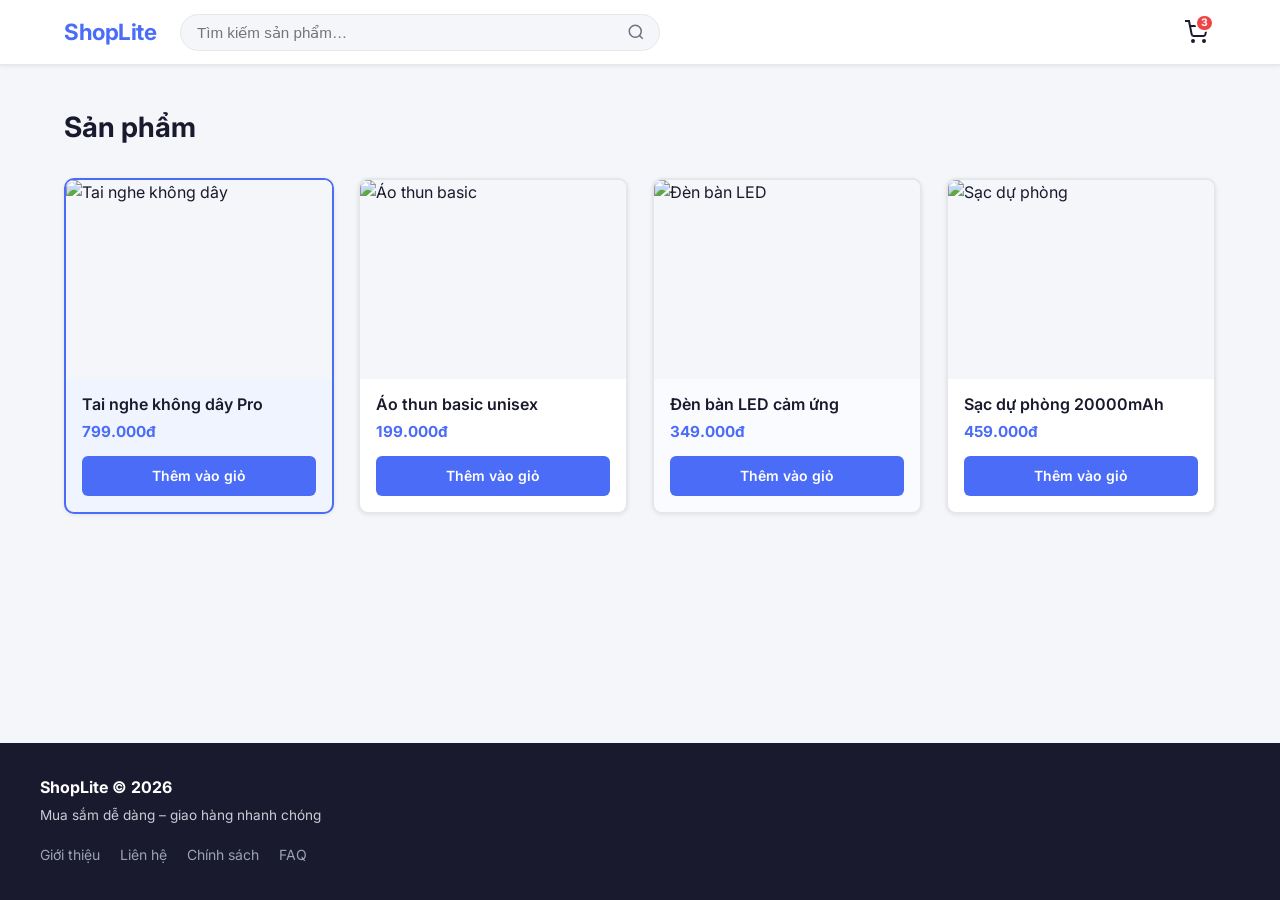
==== v1-html/index.html @ b0655deb "feat: add initial HTML/CSS static site implementation Introduces v1-html directory with a minimal, c" ====
<!DOCTYPE html>
<html lang="vi">
<head>
  <meta charset="UTF-8">
  <meta name="viewport" content="width=device-width, initial-scale=1.0">
  <title>ShopLite – Cửa hàng trực tuyến</title>
  <link rel="stylesheet" href="style.css">
</head>
<body>

  <header class="site-header">
    <div class="header-inner">
      <a href="/" class="logo" aria-label="ShopLite – trang chủ">ShopLite</a>

      <form class="search-form" role="search">
        <label for="search-input" class="sr-only">Tìm kiếm sản phẩm</label>
        <input
          type="search"
          id="search-input"
          name="q"
          placeholder="Tìm kiếm sản phẩm…"
          autocomplete="off"
        >
        <button type="submit" aria-label="Tìm kiếm">
          <svg aria-hidden="true" focusable="false" width="18" height="18" viewBox="0 0 24 24" fill="none" stroke="currentColor" stroke-width="2">
            <circle cx="11" cy="11" r="8"/><line x1="21" y1="21" x2="16.65" y2="16.65"/>
          </svg>
        </button>
      </form>

      <a href="/cart" class="cart-link" aria-label="Giỏ hàng – 3 sản phẩm">
        <svg aria-hidden="true" focusable="false" width="24" height="24" viewBox="0 0 24 24" fill="none" stroke="currentColor" stroke-width="2">
          <circle cx="9" cy="21" r="1"/><circle cx="20" cy="21" r="1"/>
          <path d="M1 1h4l2.68 13.39a2 2 0 0 0 2 1.61h9.72a2 2 0 0 0 2-1.61L23 6H6"/>
        </svg>
        <span class="cart-badge" aria-hidden="true">3</span>
      </a>
    </div>
  </header>

  <main>
    <section class="product-section">
      <h1>Sản phẩm</h1>

      <div class="product-grid">

        <article id="featured-card" class="product-card" data-category="electronics">
          <div class="card-image-wrap">
            <img src="https://placehold.co/300x220/e8f0fe/4a6cf7?text=Sản+phẩm+1" alt="Tai nghe không dây">
          </div>
          <h2 class="product-title">Tai nghe không dây Pro</h2>
          <p class="product-price">799.000đ</p>
          <button type="button" class="btn-add-cart">Thêm vào giỏ</button>
        </article>

        <article class="product-card" data-category="clothing">
          <div class="card-image-wrap">
            <img src="https://placehold.co/300x220/fce8e8/cf4444?text=Sản+phẩm+2" alt="Áo thun basic">
          </div>
          <h2 class="product-title">Áo thun basic unisex</h2>
          <p class="product-price">199.000đ</p>
          <button type="button" class="btn-add-cart">Thêm vào giỏ</button>
        </article>

        <article class="product-card" data-category="home">
          <div class="card-image-wrap">
            <img src="https://placehold.co/300x220/e8fce8/44cf55?text=Sản+phẩm+3" alt="Đèn bàn LED">
          </div>
          <h2 class="product-title">Đèn bàn LED cảm ứng</h2>
          <p class="product-price">349.000đ</p>
          <button type="button" class="btn-add-cart">Thêm vào giỏ</button>
        </article>

        <article class="product-card" data-category="electronics">
          <div class="card-image-wrap">
            <img src="https://placehold.co/300x220/fef8e8/cf9a44?text=Sản+phẩm+4" alt="Sạc dự phòng">
          </div>
          <h2 class="product-title">Sạc dự phòng 20000mAh</h2>
          <p class="product-price">459.000đ</p>
          <button type="button" class="btn-add-cart">Thêm vào giỏ</button>
        </article>

      </div>
    </section>
  </main>

  <footer class="site-footer">
    <div class="footer-inner">
      <p class="footer-brand">ShopLite &copy; 2026</p>
      <p class="footer-tagline">Mua sắm dễ dàng – giao hàng nhanh chóng</p>
      <nav aria-label="Footer">
        <ul class="footer-links">
          <li><a href="/about">Giới thiệu</a></li>
          <li><a href="/contact">Liên hệ</a></li>
          <li><a href="/policy">Chính sách</a></li>
          <li><a href="/faq">FAQ</a></li>
        </ul>
      </nav>
    </div>
  </footer>

</body>
</html>
---- v1-html/style.css ----
/* ─── Web font ──────────────────────────────────────────────────────────────── */
@import url('https://fonts.googleapis.com/css2?family=Inter:wght@400;500;600;700&display=swap');

/* ─── Reset ─────────────────────────────────────────────────────────────────── */
*, *::before, *::after {
  box-sizing: border-box;
  margin: 0;
  padding: 0;
}

ul { list-style: none; }
img { max-width: 100%; display: block; }
button { cursor: pointer; font: inherit; border: none; background: none; }
a { color: inherit; text-decoration: none; }

/* ─── Tokens ─────────────────────────────────────────────────────────────────  */
:root {
  --color-primary:  #4a6cf7;
  --color-surface:  #ffffff;
  --color-bg:       #f5f6fa;
  --color-text:     #1a1a2e;
  --color-muted:    #6b7280;
  --color-border:   #e5e7eb;
  --color-accent:   #ef4444;
  --radius:         10px;
  --shadow-sm:      0 1px 4px rgba(0,0,0,.08);
  --shadow-hover:   0 6px 20px rgba(74,108,247,.18);
  --font:           'Inter', system-ui, sans-serif;
}

/* ─── Base ───────────────────────────────────────────────────────────────────  */
body {
  font-family: var(--font);
  background: var(--color-bg);
  color: var(--color-text);
  line-height: 1.6;
  min-height: 100dvh;
  display: flex;
  flex-direction: column;
}

.sr-only {
  position: absolute; width: 1px; height: 1px;
  padding: 0; margin: -1px; overflow: hidden;
  clip: rect(0,0,0,0); white-space: nowrap; border: 0;
}

/* ─── Header ─────────────────────────────────────────────────────────────────  */
.site-header {
  background: var(--color-surface);
  border-bottom: 1px solid var(--color-border);
  position: sticky;
  top: 0;
  z-index: 100;
  box-shadow: var(--shadow-sm);
}

.header-inner {
  max-width: 1200px;
  margin: 0 auto;
  padding: 0 24px;
  height: 64px;
  display: flex;
  align-items: center;
  gap: 24px;
}

.logo {
  font-size: 1.4rem;
  font-weight: 700;
  color: var(--color-primary);
  letter-spacing: -.5px;
  white-space: nowrap;
}

.search-form {
  flex: 1;
  max-width: 480px;
  display: flex;
  align-items: center;
  gap: 0;
  border: 1px solid var(--color-border);
  border-radius: 24px;
  overflow: hidden;
  background: var(--color-bg);
  transition: border-color .2s, box-shadow .2s;
}

.search-form:focus-within {
  border-color: var(--color-primary);
  box-shadow: 0 0 0 3px rgba(74,108,247,.15);
}

.search-form input[type="search"] {
  flex: 1;
  border: none;
  background: transparent;
  padding: 9px 16px;
  font-size: .95rem;
  color: var(--color-text);
  outline: none;
}

.search-form button {
  padding: 8px 14px;
  color: var(--color-muted);
  display: grid;
  place-items: center;
  transition: color .2s;
}

.search-form button:hover { color: var(--color-primary); }

.cart-link {
  position: relative;
  display: grid;
  place-items: center;
  width: 40px;
  height: 40px;
  border-radius: 50%;
  color: var(--color-text);
  transition: background .2s;
  margin-left: auto;
}

.cart-link:hover { background: var(--color-bg); }

.cart-badge {
  position: absolute;
  top: 2px;
  right: 2px;
  background: var(--color-accent);
  color: #fff;
  font-size: .65rem;
  font-weight: 700;
  min-width: 18px;
  height: 18px;
  border-radius: 9px;
  display: grid;
  place-items: center;
  padding: 0 4px;
  line-height: 1;
  border: 2px solid var(--color-surface);
}

/* ─── Main ───────────────────────────────────────────────────────────────────  */
main { flex: 1; }

.product-section {
  max-width: 1200px;
  margin: 0 auto;
  padding: 40px 24px;
}

.product-section h1 {
  font-size: 1.75rem;
  font-weight: 700;
  margin-bottom: 28px;
  color: var(--color-text);
}

/* ─── Product grid ───────────────────────────────────────────────────────────  */
.product-grid {
  display: grid;
  grid-template-columns: repeat(auto-fill, minmax(240px, 1fr));
  gap: 24px;
}

/* ── Specificity demo: 5 rules targeting .product-card / article ───────────── *
 *
 *  Specificity ladder (low → high):
 *
 *  1. article            (0,0,1)  — tag selector
 *  2. [data-category]    (0,1,0)  — attribute selector
 *  3. .product-card      (0,1,0)  — class selector  (same as attr, order wins)
 *  4. .product-card:nth-child(odd) (0,2,0) — class + pseudo-class
 *  5. .product-card:hover (0,2,0) — class + pseudo-class  (order > #4)
 *  6. #featured-card     (1,0,0)  — id selector  (beats all above)
 *
 * ─────────────────────────────────────────────────────────────────────────── */

/* 1. Tag — paints every article with a shared border */
article {
  border: 2px solid var(--color-border);
  border-radius: var(--radius);
}

/* 2. Attribute — anything with a data-category attribute gets a shadow */
[data-category] {
  box-shadow: var(--shadow-sm);
}

/* 3. Class — full card layout, overrides the tag's bare border-radius */
.product-card {
  background: var(--color-surface);
  border-radius: var(--radius);
  overflow: hidden;
  display: flex;
  flex-direction: column;
  transition: transform .2s, box-shadow .2s;
}

/* 4. Pseudo :nth-child(odd) — alternating background tint on odd cards */
.product-card:nth-child(odd) {
  background: #fafbff;
}

/* 5. Pseudo :hover — lift + deeper shadow on hover */
.product-card:hover {
  transform: translateY(-4px);
  box-shadow: var(--shadow-hover);
  border-color: var(--color-primary);
}

/* 6. ID — featured card gets a gold border, beating all class/tag rules */
#featured-card {
  border-color: var(--color-primary);
  border-width: 2px;
  background: #f0f4ff;
}

/* ─── Card internals ─────────────────────────────────────────────────────────  */
.card-image-wrap {
  overflow: hidden;
  aspect-ratio: 4/3;
  background: var(--color-bg);
}

.card-image-wrap img {
  width: 100%;
  height: 100%;
  object-fit: cover;
  transition: transform .3s;
}

.product-card:hover .card-image-wrap img {
  transform: scale(1.04);
}

.product-title {
  font-size: 1rem;
  font-weight: 600;
  padding: 14px 16px 4px;
  line-height: 1.4;
}

.product-price {
  font-size: .95rem;
  font-weight: 700;
  color: var(--color-primary);
  padding: 0 16px;
}

.btn-add-cart {
  margin: 12px 16px 16px;
  padding: 9px 0;
  background: var(--color-primary);
  color: #fff;
  font-size: .875rem;
  font-weight: 600;
  border-radius: 6px;
  text-align: center;
  transition: opacity .2s;
}

.btn-add-cart:hover { opacity: .85; }

/* ─── Footer ─────────────────────────────────────────────────────────────────  */
.site-footer {
  background: var(--color-text);
  color: #c9ccd6;
  padding: 32px 24px;
  margin-top: auto;
}

.footer-inner {
  max-width: 1200px;
  margin: 0 auto;
  display: flex;
  flex-wrap: wrap;
  align-items: center;
  gap: 8px 32px;
}

.footer-brand {
  font-weight: 700;
  font-size: 1rem;
  color: #fff;
}

.footer-tagline {
  font-size: .85rem;
  flex: 1 1 100%;
  margin-top: -4px;
}

.footer-links {
  display: flex;
  flex-wrap: wrap;
  gap: 4px 20px;
  margin-top: 8px;
}

.footer-links a {
  font-size: .875rem;
  color: #9ca3af;
  transition: color .2s;
}

.footer-links a:hover { color: #fff; }
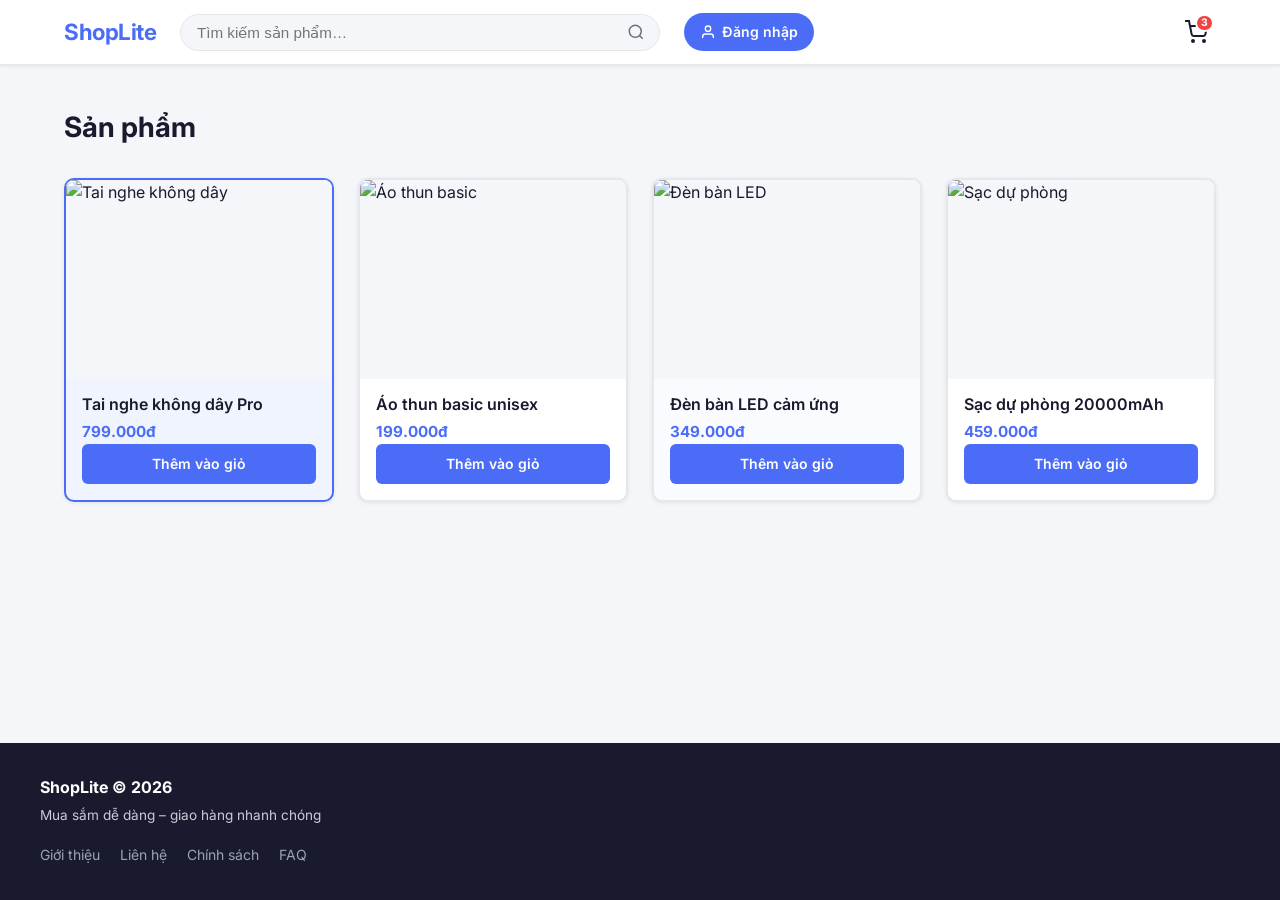
==== commit 64d75c10: "feat: add product page and enhance styling - Add product.html with product listing layout - Enhance " ====
--- a/v1-html/index.html
+++ b/v1-html/index.html
@@ -1,37 +1,44 @@
-<!DOCTYPE html>
+<!doctype html>
 <html lang="vi">
+
 <head>
-  <meta charset="UTF-8">
-  <meta name="viewport" content="width=device-width, initial-scale=1.0">
+  <meta charset="UTF-8" />
+  <meta name="viewport" content="width=device-width, initial-scale=1.0" />
   <title>ShopLite – Cửa hàng trực tuyến</title>
-  <link rel="stylesheet" href="style.css">
+  <link rel="stylesheet" href="style.css" />
 </head>
+
 <body>
-
   <header class="site-header">
     <div class="header-inner">
       <a href="/" class="logo" aria-label="ShopLite – trang chủ">ShopLite</a>
 
       <form class="search-form" role="search">
         <label for="search-input" class="sr-only">Tìm kiếm sản phẩm</label>
-        <input
-          type="search"
-          id="search-input"
-          name="q"
-          placeholder="Tìm kiếm sản phẩm…"
-          autocomplete="off"
-        >
+        <input type="search" id="search-input" name="q" placeholder="Tìm kiếm sản phẩm…" autocomplete="off" />
         <button type="submit" aria-label="Tìm kiếm">
-          <svg aria-hidden="true" focusable="false" width="18" height="18" viewBox="0 0 24 24" fill="none" stroke="currentColor" stroke-width="2">
-            <circle cx="11" cy="11" r="8"/><line x1="21" y1="21" x2="16.65" y2="16.65"/>
+          <svg aria-hidden="true" focusable="false" width="18" height="18" viewBox="0 0 24 24" fill="none"
+            stroke="currentColor" stroke-width="2">
+            <circle cx="11" cy="11" r="8" />
+            <line x1="21" y1="21" x2="16.65" y2="16.65" />
           </svg>
         </button>
       </form>
 
+      <button type="button" class="btn-login" aria-label="Đăng nhập">
+        <svg aria-hidden="true" focusable="false" width="16" height="16" viewBox="0 0 24 24" fill="none"
+          stroke="currentColor" stroke-width="2">
+          <path d="M20 21v-2a4 4 0 0 0-4-4H8a4 4 0 0 0-4 4v2" />
+          <circle cx="12" cy="7" r="4" />
+        </svg>
+        <span class="btn-login-label">Đăng nhập</span>
+      </button>
       <a href="/cart" class="cart-link" aria-label="Giỏ hàng – 3 sản phẩm">
-        <svg aria-hidden="true" focusable="false" width="24" height="24" viewBox="0 0 24 24" fill="none" stroke="currentColor" stroke-width="2">
-          <circle cx="9" cy="21" r="1"/><circle cx="20" cy="21" r="1"/>
-          <path d="M1 1h4l2.68 13.39a2 2 0 0 0 2 1.61h9.72a2 2 0 0 0 2-1.61L23 6H6"/>
+        <svg aria-hidden="true" focusable="false" width="24" height="24" viewBox="0 0 24 24" fill="none"
+          stroke="currentColor" stroke-width="2">
+          <circle cx="9" cy="21" r="1" />
+          <circle cx="20" cy="21" r="1" />
+          <path d="M1 1h4l2.68 13.39a2 2 0 0 0 2 1.61h9.72a2 2 0 0 0 2-1.61L23 6H6" />
         </svg>
         <span class="cart-badge" aria-hidden="true">3</span>
       </a>
@@ -43,10 +50,10 @@
       <h1>Sản phẩm</h1>
 
       <div class="product-grid">
-
         <article id="featured-card" class="product-card" data-category="electronics">
+          <a href="product.html" class="card-link" aria-label="Xem chi tiết Tai nghe không dây Pro"></a>
           <div class="card-image-wrap">
-            <img src="https://placehold.co/300x220/e8f0fe/4a6cf7?text=Sản+phẩm+1" alt="Tai nghe không dây">
+            <img src="https://placehold.co/300x220/e8f0fe/4a6cf7?text=Sản+phẩm+1" alt="Tai nghe không dây" />
           </div>
           <h2 class="product-title">Tai nghe không dây Pro</h2>
           <p class="product-price">799.000đ</p>
@@ -54,8 +61,9 @@
         </article>
 
         <article class="product-card" data-category="clothing">
+          <a href="product.html" class="card-link" aria-label="Xem chi tiết Áo thun basic unisex"></a>
           <div class="card-image-wrap">
-            <img src="https://placehold.co/300x220/fce8e8/cf4444?text=Sản+phẩm+2" alt="Áo thun basic">
+            <img src="https://placehold.co/300x220/fce8e8/cf4444?text=Sản+phẩm+2" alt="Áo thun basic" />
           </div>
           <h2 class="product-title">Áo thun basic unisex</h2>
           <p class="product-price">199.000đ</p>
@@ -63,8 +71,9 @@
         </article>
 
         <article class="product-card" data-category="home">
+          <a href="product.html" class="card-link" aria-label="Xem chi tiết Đèn bàn LED cảm ứng"></a>
           <div class="card-image-wrap">
-            <img src="https://placehold.co/300x220/e8fce8/44cf55?text=Sản+phẩm+3" alt="Đèn bàn LED">
+            <img src="https://placehold.co/300x220/e8fce8/44cf55?text=Sản+phẩm+3" alt="Đèn bàn LED" />
           </div>
           <h2 class="product-title">Đèn bàn LED cảm ứng</h2>
           <p class="product-price">349.000đ</p>
@@ -72,14 +81,14 @@
         </article>
 
         <article class="product-card" data-category="electronics">
+          <a href="product.html" class="card-link" aria-label="Xem chi tiết Sạc dự phòng 20000mAh"></a>
           <div class="card-image-wrap">
-            <img src="https://placehold.co/300x220/fef8e8/cf9a44?text=Sản+phẩm+4" alt="Sạc dự phòng">
+            <img src="https://placehold.co/300x220/fef8e8/cf9a44?text=Sản+phẩm+4" alt="Sạc dự phòng" />
           </div>
           <h2 class="product-title">Sạc dự phòng 20000mAh</h2>
           <p class="product-price">459.000đ</p>
           <button type="button" class="btn-add-cart">Thêm vào giỏ</button>
         </article>
-
       </div>
     </section>
   </main>
@@ -98,6 +107,6 @@
       </nav>
     </div>
   </footer>
+</body>
 
-</body>
-</html>
+</html>
--- a/v1-html/style.css
+++ b/v1-html/style.css
@@ -1,310 +1,418 @@
 /* ─── Web font ──────────────────────────────────────────────────────────────── */
+/* Tải font Inter từ Google Fonts với các độ đậm 400/500/600/700 */
 @import url('https://fonts.googleapis.com/css2?family=Inter:wght@400;500;600;700&display=swap');
 
 /* ─── Reset ─────────────────────────────────────────────────────────────────── */
+/* Áp dụng cho mọi phần tử, kể cả pseudo-element ::before và ::after */
 *, *::before, *::after {
-  box-sizing: border-box;
-  margin: 0;
-  padding: 0;
-}
-
-ul { list-style: none; }
-img { max-width: 100%; display: block; }
-button { cursor: pointer; font: inherit; border: none; background: none; }
-a { color: inherit; text-decoration: none; }
+  box-sizing: border-box; /* padding/border tính vào width, không làm to thêm phần tử */
+  margin: 0;              /* xóa margin mặc định của trình duyệt */
+  padding: 0;             /* xóa padding mặc định của trình duyệt */
+}
+
+ul { list-style: none; }                                  /* bỏ dấu chấm đầu dòng của danh sách */
+img { max-width: 100%; display: block; }                  /* ảnh không tràn khung cha; block xóa khoảng trắng thừa bên dưới */
+button { cursor: pointer; font: inherit; border: none; background: none; } /* nút kế thừa font của cha, bỏ viền và nền mặc định */
+a { color: inherit; text-decoration: none; }              /* link kế thừa màu chữ, bỏ gạch chân */
 
 /* ─── Tokens ─────────────────────────────────────────────────────────────────  */
+/* Biến CSS toàn cục — định nghĩa một lần, dùng ở mọi nơi */
 :root {
-  --color-primary:  #4a6cf7;
-  --color-surface:  #ffffff;
-  --color-bg:       #f5f6fa;
-  --color-text:     #1a1a2e;
-  --color-muted:    #6b7280;
-  --color-border:   #e5e7eb;
-  --color-accent:   #ef4444;
-  --radius:         10px;
-  --shadow-sm:      0 1px 4px rgba(0,0,0,.08);
-  --shadow-hover:   0 6px 20px rgba(74,108,247,.18);
-  --font:           'Inter', system-ui, sans-serif;
+  --color-primary:  #4a6cf7; /* màu chủ đạo (xanh dương) */
+  --color-surface:  #ffffff; /* màu nền thẻ / header */
+  --color-bg:       #f5f6fa; /* màu nền trang */
+  --color-text:     #1a1a2e; /* màu chữ chính */
+  --color-muted:    #6b7280; /* màu chữ phụ / mờ */
+  --color-border:   #e5e7eb; /* màu đường viền */
+  --color-accent:   #ef4444; /* màu nhấn (đỏ) dùng cho badge giỏ hàng */
+  --radius:         10px;    /* bo góc dùng chung */
+  --shadow-sm:      0 1px 4px rgba(0,0,0,.08);          /* bóng nhẹ (offset-x | offset-y | blur-radius | màu bóng) */
+  --shadow-hover:   0 6px 20px rgba(74,108,247,.18);    /* bóng khi hover */
+  --font:           'Inter', system-ui, sans-serif;      /* font ưu tiên: Inter → font hệ thống → sans-serif */
 }
 
 /* ─── Base ───────────────────────────────────────────────────────────────────  */
 body {
-  font-family: var(--font);
-  background: var(--color-bg);
-  color: var(--color-text);
-  line-height: 1.6;
-  min-height: 100dvh;
-  display: flex;
-  flex-direction: column;
-}
-
+  font-family: var(--font);      /* dùng biến font đã định nghĩa */
+  background: var(--color-bg);   /* nền xám nhạt cho toàn trang */
+  color: var(--color-text);      /* màu chữ mặc định */
+  line-height: 1.6;              /* khoảng cách giữa các dòng chữ */
+  min-height: 100dvh;            /* body chiếm ít nhất toàn chiều cao viewport */
+  display: flex;                 /* dùng flexbox để đẩy footer xuống đáy */
+  flex-direction: column;        /* xếp các con theo chiều dọc */
+}
+
+/* Ẩn nội dung khỏi màn hình nhưng vẫn cho screen reader đọc được.
+   KHÔNG dùng display:none hay visibility:hidden vì screen reader sẽ bỏ qua hoàn toàn.
+   Dùng cho text mô tả icon, label ẩn, heading chỉ dành cho accessibility. */
 .sr-only {
-  position: absolute; width: 1px; height: 1px;
-  padding: 0; margin: -1px; overflow: hidden;
-  clip: rect(0,0,0,0); white-space: nowrap; border: 0;
+  position: absolute;    /* tách khỏi luồng bố cục, không chiếm chỗ */
+  width: 1px;            /* thu nhỏ về 1px thay vì 0 — một số screen reader bỏ qua phần tử có width:0 */
+  height: 1px;
+  padding: 0;            /* đảm bảo không có kích thước thực */
+  margin: -1px;          /* kéo ra ngoài viewport, tránh gây ra thanh cuộn */
+  overflow: hidden;      /* cắt nội dung tràn ra ngoài vùng 1×1px */
+  clip: rect(0,0,0,0);   /* cắt vùng hiển thị về 0 (hỗ trợ trình duyệt cũ) */
+  white-space: nowrap;   /* không xuống dòng — tránh tạo thêm chiều cao */
+  border: 0;             /* bỏ viền */
 }
 
 /* ─── Header ─────────────────────────────────────────────────────────────────  */
 .site-header {
-  background: var(--color-surface);
-  border-bottom: 1px solid var(--color-border);
-  position: sticky;
-  top: 0;
-  z-index: 100;
-  box-shadow: var(--shadow-sm);
+  background: var(--color-surface); /* nền trắng */
+  border-bottom: 1px solid var(--color-border); /* đường kẻ dưới header */
+  position: sticky;  /* header dính trên cùng khi cuộn */
+  top: 0;            /* dính vào mép trên viewport */
+  z-index: 100;      /* nằm trên các phần tử khác */
+  box-shadow: var(--shadow-sm); /* bóng nhẹ tạo chiều sâu */
 }
 
 .header-inner {
-  max-width: 1200px;
-  margin: 0 auto;
-  padding: 0 24px;
-  height: 64px;
+  max-width: 1200px; /* giới hạn chiều rộng nội dung */
+  margin: 0 auto;    /* căn giữa theo chiều ngang (trên/dưới | trái/phải) */
+  padding: 0 24px;   /* khoảng cách hai bên */
+  height: 64px;      /* chiều cao cố định */
+  display: flex;     /* xếp logo + search + cart theo hàng ngang */
+  align-items: center; /* căn giữa theo chiều dọc */
+  gap: 24px;         /* khoảng cách giữa các con */
+}
+
+.logo {
+  font-size: 1.4rem;           /* cỡ chữ lớn */
+  font-weight: 700;            /* chữ đậm */
+  color: var(--color-primary); /* màu xanh chủ đạo */
+  letter-spacing: -.5px;       /* thu hẹp khoảng cách chữ một chút */
+  white-space: nowrap;         /* không xuống dòng */
+}
+
+.search-form {
+  flex: 1;                             /* chiếm hết không gian còn lại */
+  min-width: 0;                        /* cho phép search form co lại dưới nội dung, tránh navbar tràn */
+  max-width: 480px;                    /* nhưng không quá 480px */
+  display: flex;                       /* input + button nằm cùng hàng */
+  align-items: center;                 /* căn giữa dọc */
+  gap: 0;                              /* không có khoảng cách giữa input và button */
+  border: 1px solid var(--color-border); /* viền xung quanh cả form */
+  border-radius: 24px;                 /* bo tròn kiểu pill */
+  overflow: hidden;                    /* cắt các góc vuông bên trong */
+  background: var(--color-bg);         /* nền xám nhạt */
+  transition: border-color .2s, box-shadow .2s; /* hiệu ứng khi focus */
+}
+
+/* Khi bất kỳ phần tử con nào trong form được focus */
+.search-form:focus-within {
+  border-color: var(--color-primary);          /* đổi màu viền thành xanh */
+  box-shadow: 0 0 0 3px rgba(74,108,247,.15);  /* thêm vầng sáng xanh */
+}
+
+.search-form input[type="search"] {
+  flex: 1;              /* input chiếm hết chiều rộng còn lại */
+  border: none;         /* bỏ viền riêng của input */
+  background: transparent; /* trong suốt, dùng nền của form */
+  padding: 9px 16px;    /* khoảng đệm bên trong */
+  font-size: .95rem;    /* cỡ chữ hơi nhỏ hơn mặc định */
+  color: var(--color-text); /* màu chữ */
+  outline: none;        /* bỏ viền focus mặc định của trình duyệt */
+}
+
+.search-form button {
+  padding: 8px 14px;           /* vùng click đủ rộng */
+  color: var(--color-muted);   /* icon màu xám */
+  display: grid;               /* dùng grid để căn giữa icon */
+  place-items: center;         /* căn giữa cả ngang lẫn dọc */
+  transition: color .2s;       /* hiệu ứng đổi màu khi hover */
+}
+
+.search-form button:hover { color: var(--color-primary); } /* hover icon đổi thành xanh */
+
+.btn-login {
+  display: flex;          /* icon và text nằm cùng hàng */
+  align-items: center;    /* căn giữa dọc */
+  gap: 6px;               /* khoảng cách giữa icon và text */
+  padding: 8px 16px;      /* khoảng đệm bên trong */
+  background: var(--color-primary); /* nền xanh chủ đạo */
+  color: #fff;            /* chữ trắng */
+  font-size: .875rem;     /* cỡ chữ nhỏ */
+  font-weight: 600;       /* đậm vừa */
+  border-radius: 20px;    /* bo tròn kiểu pill */
+  white-space: nowrap;    /* không xuống dòng */
+  transition: opacity .2s, box-shadow .2s; /* hiệu ứng khi hover */
+}
+
+.btn-login:hover {
+  opacity: .88;                    /* làm mờ nhẹ */
+  box-shadow: var(--shadow-hover); /* đổ bóng xanh */
+}
+
+/* Màn hẹp (< 540px): ẩn label, chỉ hiện icon để navbar không vỡ */
+@media (max-width: 540px) {
+  .btn-login-label { display: none; }
+}
+
+.cart-link {
+  position: relative;       /* để badge con có thể dùng position: absolute */
+  display: grid;            /* căn giữa icon giỏ hàng */
+  place-items: center;      /* căn giữa cả ngang lẫn dọc */
+  width: 40px;              /* kích thước nút tròn */
+  height: 40px;
+  border-radius: 50%;       /* hình tròn */
+  color: var(--color-text); /* màu icon */
+  transition: background .2s; /* hiệu ứng nền khi hover */
+  margin-left: auto;        /* đẩy giỏ hàng sang bên phải */
+}
+
+.cart-link:hover { background: var(--color-bg); } /* hover hiện nền xám nhạt */
+
+.cart-badge {
+  position: absolute; /* tách khỏi luồng, đặt chồng lên icon */
+  top: 2px;           /* cách mép trên 2px */
+  right: 2px;         /* cách mép phải 2px */
+  background: var(--color-accent); /* nền đỏ */
+  color: #fff;        /* chữ trắng */
+  font-size: .65rem;  /* chữ rất nhỏ */
+  font-weight: 700;   /* đậm */
+  min-width: 18px;    /* đủ rộng cho số 1 chữ số */
+  height: 18px;       /* chiều cao cố định */
+  border-radius: 9px; /* bo tròn (pill khi có 2 chữ số) */
+  display: grid;      /* căn giữa số bên trong */
+  place-items: center;
+  padding: 0 4px;     /* khoảng đệm ngang khi số 2 chữ số */
+  line-height: 1;     /* tránh badge bị cao hơn cần */
+  border: 2px solid var(--color-surface); /* viền trắng tạo tách biệt với icon */
+}
+
+/* ─── Main ───────────────────────────────────────────────────────────────────  */
+main { flex: 1; } /* main chiếm hết không gian dọc còn lại, đẩy footer xuống đáy */
+
+.product-section {
+  max-width: 1200px; /* giới hạn chiều rộng */
+  margin: 0 auto;    /* căn giữa */
+  padding: 40px 24px; /* trên/dưới 40px, hai bên 24px */
+}
+
+.product-section h1 {
+  font-size: 1.75rem;  /* tiêu đề lớn */
+  font-weight: 700;    /* đậm */
+  margin-bottom: 28px; /* khoảng cách xuống lưới sản phẩm */
+  color: var(--color-text);
+}
+
+/* ─── Product grid ───────────────────────────────────────────────────────────  */
+.product-grid {
+  display: grid;                                    /* bố cục lưới */
+  grid-template-columns: repeat(auto-fill, minmax(220px, 1fr)); /* tự động chia cột: tối thiểu 220px, tối đa 1fr */
+  gap: 24px;                                        /* khoảng cách giữa các thẻ */
+}
+
+/* ── Demo độ ưu tiên (specificity): 5 rule nhắm vào .product-card / article ── *
+ *
+ *  Thang độ ưu tiên (thấp → cao):
+ *
+ *  1. article            (0,0,1)  — selector tag
+ *  2. [data-category]    (0,1,0)  — selector thuộc tính
+ *  3. .product-card      (0,1,0)  — selector class (bằng attr, thứ tự viết quyết định)
+ *  4. .product-card:nth-child(odd) (0,2,0) — class + pseudo-class, :nth-child(odd) là pseudo-class chọn các phần tử con ở vị trí lẻ (1, 3, 5, 7…) trong cùng một cha.
+ *  5. .product-card:hover (0,2,0) — class + pseudo-class (thứ tự sau #4)
+ *  6. #featured-card     (1,0,0)  — selector id (thắng tất cả các rule trên)
+ *
+ * ─────────────────────────────────────────────────────────────────────────── */
+
+/* 1. Tag — áp viền chung cho mọi article */
+article {
+  border: 2px solid var(--color-border); /* viền mặc định cho mọi article */
+  border-radius: var(--radius);          /* bo góc */
+}
+
+/* 2. Thuộc tính — bất kỳ phần tử có data-category đều có bóng */
+[data-category] {
+  box-shadow: var(--shadow-sm); /* thêm bóng cho thẻ có thuộc tính data-category */
+}
+
+/* 3. Class — layout đầy đủ của thẻ, ghi đè border-radius từ rule tag */
+.product-card {
+  background: var(--color-surface); /* nền trắng */
+  border-radius: var(--radius);     /* bo góc */
+  overflow: hidden;                 /* cắt ảnh không tràn ra ngoài bo góc */
+  display: flex;                    /* xếp ảnh + nội dung theo chiều dọc */
+  flex-direction: column;
+  position: relative;               /* làm gốc tọa độ cho .card-link absolute bên trong */
+  transition: transform .2s, box-shadow .2s; /* hiệu ứng nâng thẻ khi hover */
+}
+
+/* Link vô hình trải khắp card (stretched link pattern) — toàn bộ card click được */
+.card-link {
+  position: absolute; /* tách khỏi luồng, phủ lên toàn card */
+  inset: 0;           /* top/right/bottom/left đều = 0 */
+  z-index: 1;         /* nằm trên nội dung card, dưới button */
+}
+
+/* 4. Pseudo :nth-child(odd) — thẻ lẻ có màu nền xen kẽ */
+.product-card:nth-child(odd) {
+  background: #fafbff; /* thẻ lẻ (1,3,5…) có nền xanh cực nhạt */
+}
+
+/* 5. Pseudo :hover — nâng thẻ và tăng bóng khi hover */
+.product-card:hover {
+  transform: translateY(-4px);      /* nâng thẻ lên 4px */
+  box-shadow: var(--shadow-hover);  /* bóng đậm hơn */
+  border-color: var(--color-primary); /* viền đổi thành xanh */
+}
+
+/* 6. ID — thẻ nổi bật có viền xanh, thắng mọi rule class/tag */
+#featured-card {
+  border-color: var(--color-primary); /* viền xanh cho thẻ nổi bật */
+  border-width: 2px;                  /* độ dày viền */
+  background: #f0f4ff;                /* nền xanh nhạt */
+}
+
+/* ─── Card internals ─────────────────────────────────────────────────────────  */
+.card-image-wrap {
+  overflow: hidden;          /* cắt ảnh khi scale */
+  aspect-ratio: 4/3;         /* tỉ lệ khung ảnh cố định 4:3 */
+  background: var(--color-bg); /* nền xám khi ảnh chưa tải */
+}
+
+.card-image-wrap img {
+  width: 100%;             /* ảnh chiếm toàn chiều rộng khung */
+  height: 100%;            /* ảnh chiếm toàn chiều cao khung */
+  object-fit: cover;       /* cắt ảnh để vừa khung, không bị méo */
+  transition: transform .3s; /* hiệu ứng zoom khi hover */
+}
+
+/* Khi hover vào card, ảnh bên trong zoom nhẹ */
+.product-card:hover .card-image-wrap img {
+  transform: scale(1.04); /* phóng to 4% */
+}
+
+.product-title {
+  font-size: 1rem;          /* cỡ chữ tên sản phẩm */
+  font-weight: 600;         /* hơi đậm */
+  padding: 14px 16px 4px;   /* trên 14px, hai bên 16px, dưới 4px */
+  line-height: 1.4;         /* khoảng cách dòng */
+}
+
+.product-price {
+  font-size: .95rem;             /* cỡ chữ giá */
+  font-weight: 700;              /* đậm */
+  color: var(--color-primary);   /* màu xanh */
+  padding: 0 16px;               /* khoảng cách hai bên */
+}
+
+.btn-add-cart {
+  margin: auto 16px 16px;        /* auto trên đẩy nút xuống đáy card (flex column), giữ các card cao bằng nhau */
+  position: relative;            /* nằm trên .card-link để vẫn click được */
+  z-index: 2;
+  padding: 9px 0;                /* khoảng đệm trên dưới */
+  background: var(--color-primary); /* nền xanh */
+  color: #fff;                   /* chữ trắng */
+  font-size: .875rem;            /* cỡ chữ nhỏ */
+  font-weight: 600;              /* đậm vừa */
+  border-radius: 6px;            /* bo góc nhẹ */
+  text-align: center;            /* căn giữa chữ */
+  transition: opacity .2s;       /* hiệu ứng mờ khi hover */
+}
+
+.btn-add-cart:hover { opacity: .85; } /* hover làm mờ nút 15% */
+
+/* ─── Footer ─────────────────────────────────────────────────────────────────  */
+.site-footer {
+  background: var(--color-text); /* nền tối (dùng màu chữ chính làm nền) */
+  color: #c9ccd6;                /* chữ xám sáng trên nền tối */
+  padding: 32px 24px;            /* khoảng đệm */
+  margin-top: auto;              /* đẩy footer xuống đáy trang */
+}
+
+.footer-inner {
+  max-width: 1200px;   /* giới hạn chiều rộng */
+  margin: 0 auto;      /* căn giữa */
+  display: flex;       /* xếp các con theo hàng ngang */
+  flex-wrap: wrap;     /* xuống dòng khi không đủ chỗ */
+  align-items: center; /* căn giữa dọc */
+  gap: 8px 32px;       /* khoảng cách: 8px dọc, 32px ngang */
+}
+
+.footer-brand {
+  font-weight: 700; /* tên thương hiệu đậm */
+  font-size: 1rem;
+  color: #fff;      /* trắng nổi bật trên nền tối */
+}
+
+.footer-tagline {
+  font-size: .85rem;  /* chữ nhỏ */
+  flex: 1 1 100%;     /* flex-grow:1 (phình to) | flex-shrink:1 (thu nhỏ) | flex-basis:100% (chiếm hết hàng → tự xuống dòng riêng) */
+  margin-top: -4px;   /* kéo sát lên tên thương hiệu */
+}
+
+.footer-links {
+  display: flex;   /* các link nằm ngang */
+  flex-wrap: wrap; /* xuống dòng nếu cần */
+  gap: 4px 20px;   /* khoảng cách: 4px dọc, 20px ngang */
+  margin-top: 8px; /* cách phần trên 8px */
+}
+
+.footer-links a {
+  font-size: .875rem;    /* chữ nhỏ */
+  color: #9ca3af;        /* xám nhạt */
+  transition: color .2s; /* hiệu ứng đổi màu khi hover */
+}
+
+.footer-links a:hover { color: #fff; } /* hover link đổi thành trắng */
+
+/* ─── Product Detail ─────────────────────────────────────────────────────────  */
+.product-detail-grid {
+  display: grid;
+  grid-template-columns: 1fr;  /* mobile-first: 1 cột */
+  gap: 32px;
+}
+
+/* Từ 768px: 2 cột bằng nhau — ảnh trái, thông tin phải */
+@media (min-width: 768px) {
+  .product-detail-grid {
+    grid-template-columns: 1fr 1fr;
+  }
+}
+
+.detail-image {
+  border-radius: var(--radius); /* bo góc đồng bộ với card */
+  overflow: hidden;             /* cắt ảnh không tràn bo góc */
+  aspect-ratio: 4/3;            /* tỉ lệ ảnh cố định */
+  background: var(--color-bg);  /* nền xám khi ảnh chưa tải */
+}
+
+.detail-image img {
+  width: 100%;
+  height: 100%;
+  object-fit: cover; /* cắt ảnh vừa khung, không méo */
+}
+
+.product-detail-info {
   display: flex;
-  align-items: center;
-  gap: 24px;
-}
-
-.logo {
-  font-size: 1.4rem;
+  flex-direction: column; /* tên → giá → mô tả → nút theo chiều dọc */
+  gap: 16px;
+}
+
+/* Specificity (0,2,0) — thắng .product-section h1 (0,1,1) để bỏ margin-bottom */
+.product-detail-grid .detail-title {
+  font-size: 1.5rem;
+  font-weight: 700;
+  line-height: 1.3;
+  margin-bottom: 0;
+}
+
+.detail-price {
+  font-size: 1.5rem;           /* giá nổi bật */
   font-weight: 700;
   color: var(--color-primary);
-  letter-spacing: -.5px;
-  white-space: nowrap;
-}
-
-.search-form {
-  flex: 1;
-  max-width: 480px;
-  display: flex;
-  align-items: center;
-  gap: 0;
-  border: 1px solid var(--color-border);
-  border-radius: 24px;
-  overflow: hidden;
-  background: var(--color-bg);
-  transition: border-color .2s, box-shadow .2s;
-}
-
-.search-form:focus-within {
-  border-color: var(--color-primary);
-  box-shadow: 0 0 0 3px rgba(74,108,247,.15);
-}
-
-.search-form input[type="search"] {
-  flex: 1;
-  border: none;
-  background: transparent;
-  padding: 9px 16px;
-  font-size: .95rem;
-  color: var(--color-text);
-  outline: none;
-}
-
-.search-form button {
-  padding: 8px 14px;
-  color: var(--color-muted);
-  display: grid;
-  place-items: center;
-  transition: color .2s;
-}
-
-.search-form button:hover { color: var(--color-primary); }
-
-.cart-link {
-  position: relative;
-  display: grid;
-  place-items: center;
-  width: 40px;
-  height: 40px;
-  border-radius: 50%;
-  color: var(--color-text);
-  transition: background .2s;
-  margin-left: auto;
-}
-
-.cart-link:hover { background: var(--color-bg); }
-
-.cart-badge {
-  position: absolute;
-  top: 2px;
-  right: 2px;
-  background: var(--color-accent);
-  color: #fff;
-  font-size: .65rem;
-  font-weight: 700;
-  min-width: 18px;
-  height: 18px;
-  border-radius: 9px;
-  display: grid;
-  place-items: center;
-  padding: 0 4px;
-  line-height: 1;
-  border: 2px solid var(--color-surface);
-}
-
-/* ─── Main ───────────────────────────────────────────────────────────────────  */
-main { flex: 1; }
-
-.product-section {
-  max-width: 1200px;
-  margin: 0 auto;
-  padding: 40px 24px;
-}
-
-.product-section h1 {
-  font-size: 1.75rem;
-  font-weight: 700;
-  margin-bottom: 28px;
-  color: var(--color-text);
-}
-
-/* ─── Product grid ───────────────────────────────────────────────────────────  */
-.product-grid {
-  display: grid;
-  grid-template-columns: repeat(auto-fill, minmax(240px, 1fr));
-  gap: 24px;
-}
-
-/* ── Specificity demo: 5 rules targeting .product-card / article ───────────── *
- *
- *  Specificity ladder (low → high):
- *
- *  1. article            (0,0,1)  — tag selector
- *  2. [data-category]    (0,1,0)  — attribute selector
- *  3. .product-card      (0,1,0)  — class selector  (same as attr, order wins)
- *  4. .product-card:nth-child(odd) (0,2,0) — class + pseudo-class
- *  5. .product-card:hover (0,2,0) — class + pseudo-class  (order > #4)
- *  6. #featured-card     (1,0,0)  — id selector  (beats all above)
- *
- * ─────────────────────────────────────────────────────────────────────────── */
-
-/* 1. Tag — paints every article with a shared border */
-article {
-  border: 2px solid var(--color-border);
-  border-radius: var(--radius);
-}
-
-/* 2. Attribute — anything with a data-category attribute gets a shadow */
-[data-category] {
-  box-shadow: var(--shadow-sm);
-}
-
-/* 3. Class — full card layout, overrides the tag's bare border-radius */
-.product-card {
-  background: var(--color-surface);
-  border-radius: var(--radius);
-  overflow: hidden;
-  display: flex;
-  flex-direction: column;
-  transition: transform .2s, box-shadow .2s;
-}
-
-/* 4. Pseudo :nth-child(odd) — alternating background tint on odd cards */
-.product-card:nth-child(odd) {
-  background: #fafbff;
-}
-
-/* 5. Pseudo :hover — lift + deeper shadow on hover */
-.product-card:hover {
-  transform: translateY(-4px);
-  box-shadow: var(--shadow-hover);
-  border-color: var(--color-primary);
-}
-
-/* 6. ID — featured card gets a gold border, beating all class/tag rules */
-#featured-card {
-  border-color: var(--color-primary);
-  border-width: 2px;
-  background: #f0f4ff;
-}
-
-/* ─── Card internals ─────────────────────────────────────────────────────────  */
-.card-image-wrap {
-  overflow: hidden;
-  aspect-ratio: 4/3;
-  background: var(--color-bg);
-}
-
-.card-image-wrap img {
-  width: 100%;
-  height: 100%;
-  object-fit: cover;
-  transition: transform .3s;
-}
-
-.product-card:hover .card-image-wrap img {
-  transform: scale(1.04);
-}
-
-.product-title {
-  font-size: 1rem;
-  font-weight: 600;
-  padding: 14px 16px 4px;
-  line-height: 1.4;
-}
-
-.product-price {
-  font-size: .95rem;
-  font-weight: 700;
-  color: var(--color-primary);
-  padding: 0 16px;
-}
-
-.btn-add-cart {
-  margin: 12px 16px 16px;
-  padding: 9px 0;
-  background: var(--color-primary);
-  color: #fff;
-  font-size: .875rem;
-  font-weight: 600;
-  border-radius: 6px;
-  text-align: center;
-  transition: opacity .2s;
-}
-
-.btn-add-cart:hover { opacity: .85; }
-
-/* ─── Footer ─────────────────────────────────────────────────────────────────  */
-.site-footer {
-  background: var(--color-text);
-  color: #c9ccd6;
-  padding: 32px 24px;
-  margin-top: auto;
-}
-
-.footer-inner {
-  max-width: 1200px;
-  margin: 0 auto;
-  display: flex;
-  flex-wrap: wrap;
-  align-items: center;
-  gap: 8px 32px;
-}
-
-.footer-brand {
-  font-weight: 700;
-  font-size: 1rem;
-  color: #fff;
-}
-
-.footer-tagline {
-  font-size: .85rem;
-  flex: 1 1 100%;
-  margin-top: -4px;
-}
-
-.footer-links {
-  display: flex;
-  flex-wrap: wrap;
-  gap: 4px 20px;
-  margin-top: 8px;
-}
-
-.footer-links a {
-  font-size: .875rem;
-  color: #9ca3af;
-  transition: color .2s;
-}
-
-.footer-links a:hover { color: #fff; }
+}
+
+.detail-desc {
+  color: var(--color-muted); /* mô tả màu xám phụ */
+  line-height: 1.7;
+}
+
+/* Ghi đè margin auto của card — nút nằm tự nhiên sau mô tả */
+.product-detail-info .btn-add-cart {
+  margin: 8px 0 0;
+  padding: 12px 32px;   /* CTA nổi bật hơn card */
+  width: fit-content;   /* nút không kéo dài toàn chiều rộng */
+}
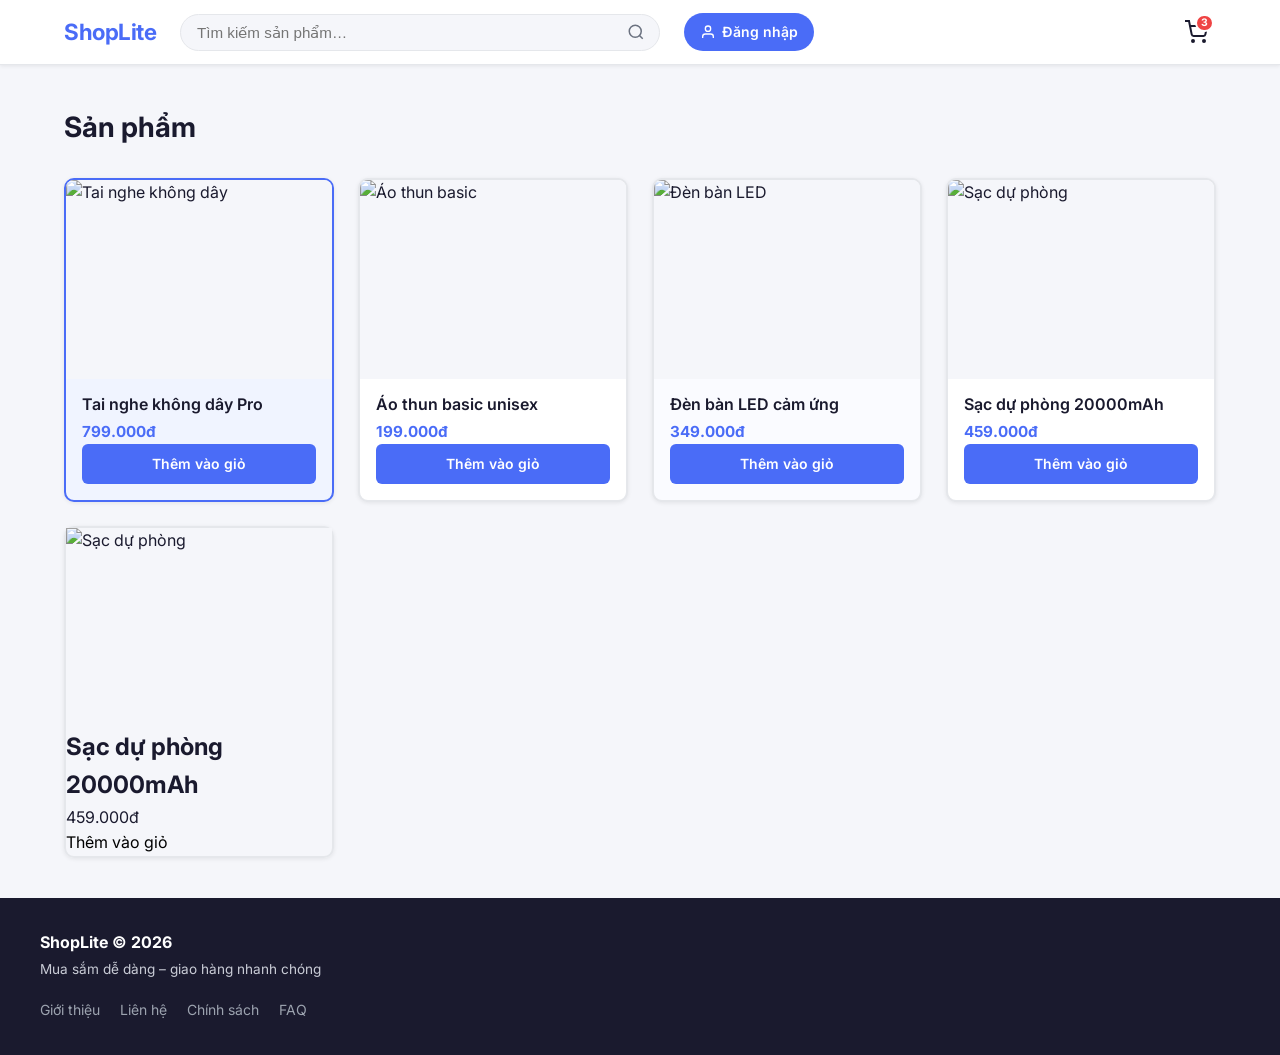
==== commit 46e84866: "fix: configure Tailwind preflight to prevent CSS reset conflicts Added preflight: false config scrip" ====
--- a/v1-html/index.html
+++ b/v1-html/index.html
@@ -6,6 +6,8 @@
   <meta name="viewport" content="width=device-width, initial-scale=1.0" />
   <title>ShopLite – Cửa hàng trực tuyến</title>
   <link rel="stylesheet" href="style.css" />
+  <script>tailwind.config = { corePlugins: { preflight: false } }</script>
+  <script src="https://cdn.tailwindcss.com"></script>
 </head>
 
 <body>
@@ -89,6 +91,21 @@
           <p class="product-price">459.000đ</p>
           <button type="button" class="btn-add-cart">Thêm vào giỏ</button>
         </article>
+
+        <article
+          class="group bg-[var(--color-surface)] rounded-[var(--radius)] overflow-hidden flex flex-col relative transition-[transform,box-shadow] duration-200 odd:bg-[#fafbff] hover:-translate-y-1 hover:shadow-[var(--shadow-hover)] border border-transparent hover:border-[var(--color-primary)]"
+          data-category="electronics">
+          <a href="product.html" class="absolute inset-0 z-10" aria-label="Xem chi tiết Sạc dự phòng 20000mAh"></a>
+          <div class="card-image-wrap overflow-hidden aspect-[4/3] bg-[var(--color-bg)]">
+            <img class="w-full h-full object-cover transition-transform duration-300 group-hover:scale-105"
+              src="https://placehold.co/300x220/fef8e8/cf9a44?text=Sản+phẩm+5" alt="Sạc dự phòng" />
+          </div>
+          <h2 class="text-base font-semibold pt-3.5 px-4 pb-1 leading-[1.4]">Sạc dự phòng 20000mAh</h2>
+          <p class="text-[0.95rem] font-bold text-[var(--color-primary)] px-4">459.000đ</p>
+          <button type="button"
+            class="mt-auto mx-4 mb-4 relative z-[2] py-[9px] bg-[var(--color-primary)] text-white text-sm font-semibold rounded-md text-center transition-opacity duration-200 hover:opacity-[.85]">Thêm
+            vào giỏ</button>
+        </article>
       </div>
     </section>
   </main>
--- a/v1-html/style.css
+++ b/v1-html/style.css
@@ -413,6 +413,6 @@
 /* Ghi đè margin auto của card — nút nằm tự nhiên sau mô tả */
 .product-detail-info .btn-add-cart {
   margin: 8px 0 0;
-  padding: 12px 32px;   /* CTA nổi bật hơn card */
+  padding: 12px 32px;
   width: fit-content;   /* nút không kéo dài toàn chiều rộng */
 }
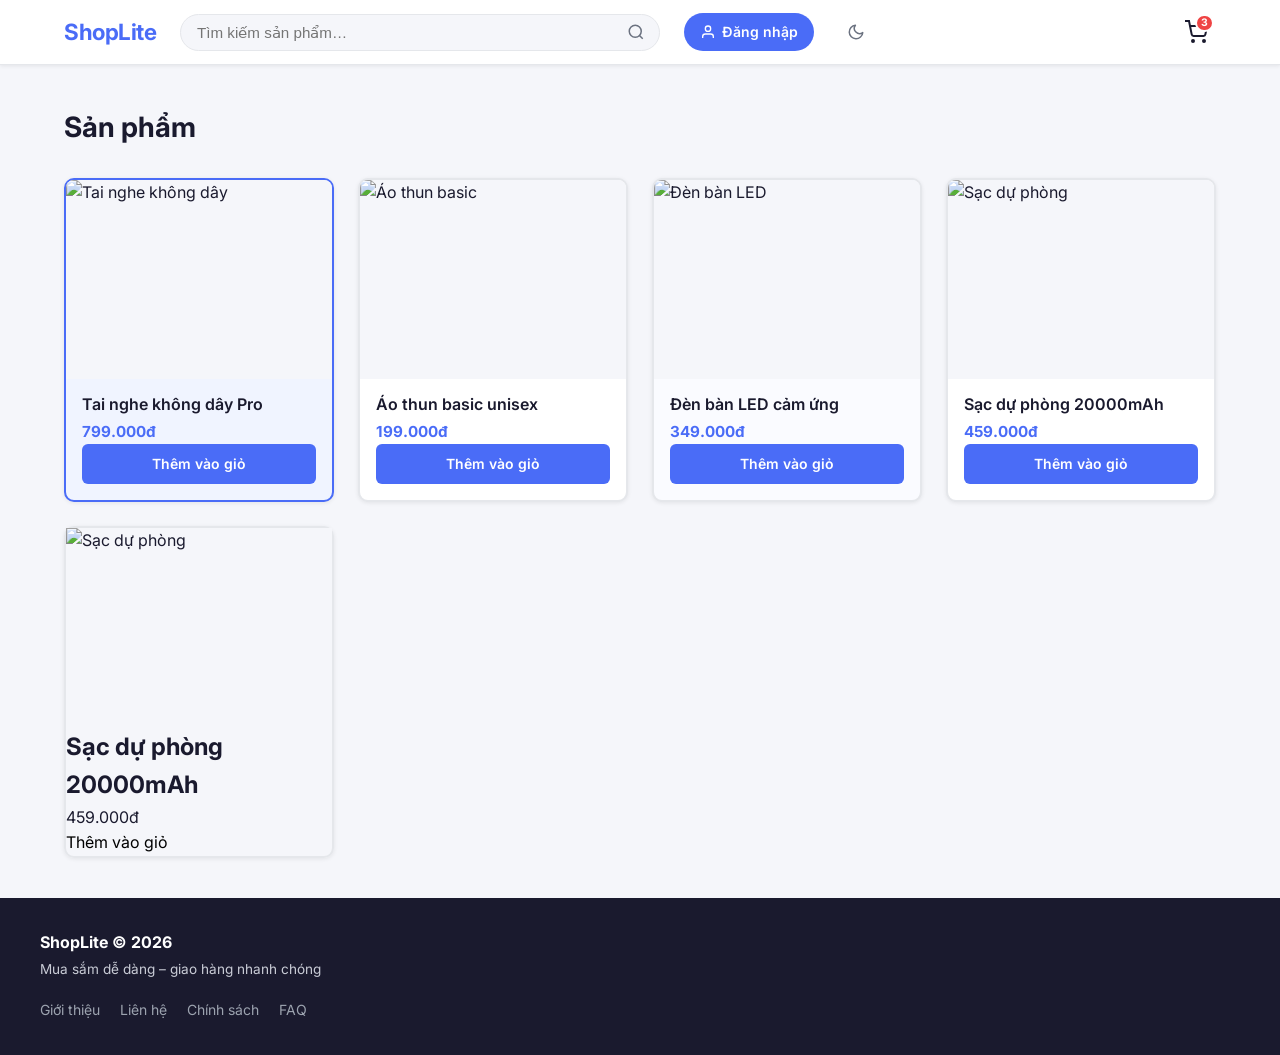
==== commit fe55fedc: "feat(cart): add static cart page with responsive 2-column layout Co-Authored-By: Takumi <288571113+s" ====
--- a/v1-html/index.html
+++ b/v1-html/index.html
@@ -8,6 +8,8 @@
   <link rel="stylesheet" href="style.css" />
   <script>tailwind.config = { corePlugins: { preflight: false } }</script>
   <script src="https://cdn.tailwindcss.com"></script>
+  <!-- Áp dụng theme ngay trước khi render để tránh flash -->
+  <script>(function () { var s = localStorage.getItem('shoplite-theme'); if (s) document.documentElement.setAttribute('data-theme', s); })();</script>
 </head>
 
 <body>
@@ -35,7 +37,19 @@
         </svg>
         <span class="btn-login-label">Đăng nhập</span>
       </button>
-      <a href="/cart" class="cart-link" aria-label="Giỏ hàng – 3 sản phẩm">
+      <button type="button" class="btn-theme" id="btn-theme" aria-label="Chuyển giao diện tối/sáng">
+        <svg class="icon-sun" aria-hidden="true" focusable="false" width="18" height="18" viewBox="0 0 24 24"
+          fill="none" stroke="currentColor" stroke-width="2" stroke-linecap="round" stroke-linejoin="round">
+          <circle cx="12" cy="12" r="5" />
+          <path
+            d="M12 1v2M12 21v2M4.22 4.22l1.42 1.42M18.36 18.36l1.42 1.42M1 12h2M21 12h2M4.22 19.78l1.42-1.42M18.36 5.64l1.42-1.42" />
+        </svg>
+        <svg class="icon-moon" aria-hidden="true" focusable="false" width="18" height="18" viewBox="0 0 24 24"
+          fill="none" stroke="currentColor" stroke-width="2" stroke-linecap="round" stroke-linejoin="round">
+          <path d="M21 12.79A9 9 0 1 1 11.21 3 7 7 0 0 0 21 12.79z" />
+        </svg>
+      </button>
+      <a href="cart.html" class="cart-link" aria-label="Giỏ hàng – 3 sản phẩm">
         <svg aria-hidden="true" focusable="false" width="24" height="24" viewBox="0 0 24 24" fill="none"
           stroke="currentColor" stroke-width="2">
           <circle cx="9" cy="21" r="1" />
@@ -93,7 +107,7 @@
         </article>
 
         <article
-          class="group bg-[var(--color-surface)] rounded-[var(--radius)] overflow-hidden flex flex-col relative transition-[transform,box-shadow] duration-200 odd:bg-[#fafbff] hover:-translate-y-1 hover:shadow-[var(--shadow-hover)] border border-transparent hover:border-[var(--color-primary)]"
+          class="group bg-[var(--color-surface)] rounded-[var(--radius)] overflow-hidden flex flex-col relative transition-[transform,box-shadow] duration-200 odd:bg-[var(--color-surface-alt)] hover:-translate-y-1 hover:shadow-[var(--shadow-hover)] border border-transparent hover:border-[var(--color-primary)]"
           data-category="electronics">
           <a href="product.html" class="absolute inset-0 z-10" aria-label="Xem chi tiết Sạc dự phòng 20000mAh"></a>
           <div class="card-image-wrap overflow-hidden aspect-[4/3] bg-[var(--color-bg)]">
@@ -124,6 +138,16 @@
       </nav>
     </div>
   </footer>
+  <script>
+    document.getElementById('btn-theme').addEventListener('click', function () {
+      var html = document.documentElement;
+      var isDark = html.getAttribute('data-theme') === 'dark' ||
+        (!html.getAttribute('data-theme') && window.matchMedia('(prefers-color-scheme: dark)').matches);
+      var next = isDark ? 'light' : 'dark';
+      html.setAttribute('data-theme', next);
+      localStorage.setItem('shoplite-theme', next);
+    });
+  </script>
 </body>
 
 </html>
--- a/v1-html/style.css
+++ b/v1-html/style.css
@@ -29,6 +29,63 @@
   --shadow-sm:      0 1px 4px rgba(0,0,0,.08);          /* bóng nhẹ (offset-x | offset-y | blur-radius | màu bóng) */
   --shadow-hover:   0 6px 20px rgba(74,108,247,.18);    /* bóng khi hover */
   --font:           'Inter', system-ui, sans-serif;      /* font ưu tiên: Inter → font hệ thống → sans-serif */
+  --color-primary-ring:     rgba(74,108,247,.15); /* vầng sáng quanh focus ring */
+  --color-surface-alt:      #fafbff; /* nền xen kẽ thẻ lẻ */
+  --color-surface-featured: #f0f4ff; /* nền thẻ nổi bật */
+  --color-footer:           #1a1a2e; /* nền footer — token riêng, luôn tối */
+}
+
+/* ─── Dark mode tokens ───────────────────────────────────────────────────────  */
+/*
+ * Có 2 cách bật dark mode, ưu tiên theo thứ tự:
+ *
+ * 1. @media (prefers-color-scheme: dark)         — tự động, đọc cài đặt từ OS
+ *    └─ html:not([data-theme="light"])            — nhưng bỏ qua nếu user đã chọn light thủ công
+ *
+ * 2. [data-theme="dark"]                         — thủ công, JS đặt attribute lên <html>
+ *    └─ ghi đè @media, tức là thắng OS preference
+ *
+ * Luồng quyết định:
+ *   user chọn "light" → data-theme="light" → @media bị vô hiệu (not selector)
+ *   user chọn "dark"  → data-theme="dark"  → [data-theme="dark"] thắng
+ *   user không chọn  → @media quyết định theo OS
+ *
+ * Vì mọi màu sắc dùng var(--color-*), chỉ cần đổi biến ở đây là toàn site cập nhật.
+ * Không cần viết lại từng rule riêng cho dark mode.
+ */
+ /* OS dark (tự động) */
+@media (prefers-color-scheme: dark) {
+  html:not([data-theme="light"]) { /* không áp dark nếu user đã ép light */
+    --color-primary:          #6b8bff;
+    --color-primary-ring:     rgba(107,139,255,.20);
+    --color-surface:          #1e2235;
+    --color-surface-alt:      #1a1c30;
+    --color-surface-featured: #1c2040;
+    --color-bg:               #12141f;
+    --color-text:             #e8eaf0;
+    --color-muted:            #9ca3af;
+    --color-border:           #2e3250;
+    --color-accent:           #f87171;
+    --color-footer:           #0d0f18;
+    --shadow-sm:              0 1px 4px rgba(0,0,0,.4);
+    --shadow-hover:           0 6px 20px rgba(107,139,255,.22);
+  }
+}
+/* User bấm nút (thủ công) */
+[data-theme="dark"] {
+  --color-primary:          #6b8bff;
+  --color-primary-ring:     rgba(107,139,255,.20);
+  --color-surface:          #1e2235;
+  --color-surface-alt:      #1a1c30;
+  --color-surface-featured: #1c2040;
+  --color-bg:               #12141f;
+  --color-text:             #e8eaf0;
+  --color-muted:            #9ca3af;
+  --color-border:           #2e3250;
+  --color-accent:           #f87171;
+  --color-footer:           #0d0f18;
+  --shadow-sm:              0 1px 4px rgba(0,0,0,.4);
+  --shadow-hover:           0 6px 20px rgba(107,139,255,.22);
 }
 
 /* ─── Base ───────────────────────────────────────────────────────────────────  */
@@ -57,6 +114,23 @@
   border: 0;             /* bỏ viền */
 }
 
+/* ─── Focus ──────────────────────────────────────────────────────────────────  */
+/*
+ * :focus-visible vs :focus
+ *   :focus         — hiện khi ANY phần tử được focus, kể cả click chuột
+ *   :focus-visible — chỉ hiện khi trình duyệt đánh giá người dùng ĐANG dùng bàn phím
+ *                    (click chuột → không hiện; Tab/Enter → hiện)
+ *
+ * Dùng :focus-visible để tránh viền xanh khó coi khi click button bằng chuột,
+ * nhưng vẫn giữ accessibility tốt cho người dùng bàn phím và screen reader.
+ * Trình duyệt hiện đại tự nhận biết — không cần JS.
+ */
+:focus-visible {
+  outline: 2px solid var(--color-primary); /* viền 2px màu chủ đạo */
+  outline-offset: 2px;                     /* khoảng cách giữa viền và phần tử */
+  border-radius: 3px;                      /* bo nhẹ cho viền khớp với phần tử */
+}
+
 /* ─── Header ─────────────────────────────────────────────────────────────────  */
 .site-header {
   background: var(--color-surface); /* nền trắng */
@@ -102,7 +176,7 @@
 /* Khi bất kỳ phần tử con nào trong form được focus */
 .search-form:focus-within {
   border-color: var(--color-primary);          /* đổi màu viền thành xanh */
-  box-shadow: 0 0 0 3px rgba(74,108,247,.15);  /* thêm vầng sáng xanh */
+  box-shadow: 0 0 0 3px var(--color-primary-ring); /* thêm vầng sáng xanh */
 }
 
 .search-form input[type="search"] {
@@ -144,10 +218,14 @@
   box-shadow: var(--shadow-hover); /* đổ bóng xanh */
 }
 
-/* Màn hẹp (< 540px): ẩn label, chỉ hiện icon để navbar không vỡ */
-@media (max-width: 540px) {
-  .btn-login-label { display: none; }
-}
+/* Màn hẹp (< 540px): ẩn label "Đăng nhập", chỉ hiện icon để navbar không vỡ */
+@media (max-width: 540px) { .btn-login-label { display: none; } }
+/*
+ * Màn rất hẹp (< 480px): thu hẹp gap và padding để search-form còn đủ chỗ.
+ * Tính toán: 360px viewport − 2×14px padding = 332px nội dung.
+ * Các nút cố định chiếm ~234px → search-form còn ~98px, vừa đủ dùng.
+ */
+@media (max-width: 480px) { .header-inner { gap: 10px; padding: 0 14px; } }
 
 .cart-link {
   position: relative;       /* để badge con có thể dùng position: absolute */
@@ -162,6 +240,43 @@
 }
 
 .cart-link:hover { background: var(--color-bg); } /* hover hiện nền xám nhạt */
+
+/*
+ * Nút toggle sáng/tối — chứa 2 icon: .icon-sun và .icon-moon
+ * Logic hiển thị icon theo nguyên tắc: icon = trạng thái SẼ CHUYỂN sang khi click
+ *   Đang sáng → hiện moon  (click để chuyển sang tối)
+ *   Đang tối  → hiện sun   (click để chuyển sang sáng)
+ *
+ * flex-shrink: 0 — ngăn nút bị ép nhỏ khi search-form dài trên màn hẹp.
+ */
+.btn-theme {
+  display: grid;
+  place-items: center;
+  width: 36px; height: 36px;
+  border-radius: 50%;
+  color: var(--color-muted);
+  transition: background .2s, color .2s;
+  flex-shrink: 0; /* không để flexbox ép thu nhỏ nút này */
+}
+.btn-theme:hover { background: var(--color-bg); color: var(--color-primary); }
+
+/* Mặc định (light mode): ẩn sun, hiện moon */
+.btn-theme .icon-sun  { display: none; }
+.btn-theme .icon-moon { display: block; }
+
+/* OS dark + chưa có data-theme="light": đổi sang sun */
+@media (prefers-color-scheme: dark) {
+  html:not([data-theme="light"]) .btn-theme .icon-sun  { display: block; }
+  html:not([data-theme="light"]) .btn-theme .icon-moon { display: none; }
+}
+
+/* data-theme="dark" (user bấm nút): đổi sang sun, thắng cả @media */
+[data-theme="dark"] .btn-theme .icon-sun  { display: block; }
+[data-theme="dark"] .btn-theme .icon-moon { display: none; }
+
+/* data-theme="light" (user ép light khi OS đang dark): giữ moon */
+[data-theme="light"] .btn-theme .icon-sun  { display: none; }
+[data-theme="light"] .btn-theme .icon-moon { display: block; }
 
 .cart-badge {
   position: absolute; /* tách khỏi luồng, đặt chồng lên icon */
@@ -248,7 +363,7 @@
 
 /* 4. Pseudo :nth-child(odd) — thẻ lẻ có màu nền xen kẽ */
 .product-card:nth-child(odd) {
-  background: #fafbff; /* thẻ lẻ (1,3,5…) có nền xanh cực nhạt */
+  background: var(--color-surface-alt); /* thẻ lẻ (1,3,5…) có nền xanh cực nhạt */
 }
 
 /* 5. Pseudo :hover — nâng thẻ và tăng bóng khi hover */
@@ -262,7 +377,7 @@
 #featured-card {
   border-color: var(--color-primary); /* viền xanh cho thẻ nổi bật */
   border-width: 2px;                  /* độ dày viền */
-  background: #f0f4ff;                /* nền xanh nhạt */
+  background: var(--color-surface-featured); /* nền xanh nhạt */
 }
 
 /* ─── Card internals ─────────────────────────────────────────────────────────  */
@@ -316,7 +431,7 @@
 
 /* ─── Footer ─────────────────────────────────────────────────────────────────  */
 .site-footer {
-  background: var(--color-text); /* nền tối (dùng màu chữ chính làm nền) */
+  background: var(--color-footer); /* nền footer luôn tối, kể cả dark mode */
   color: #c9ccd6;                /* chữ xám sáng trên nền tối */
   padding: 32px 24px;            /* khoảng đệm */
   margin-top: auto;              /* đẩy footer xuống đáy trang */
